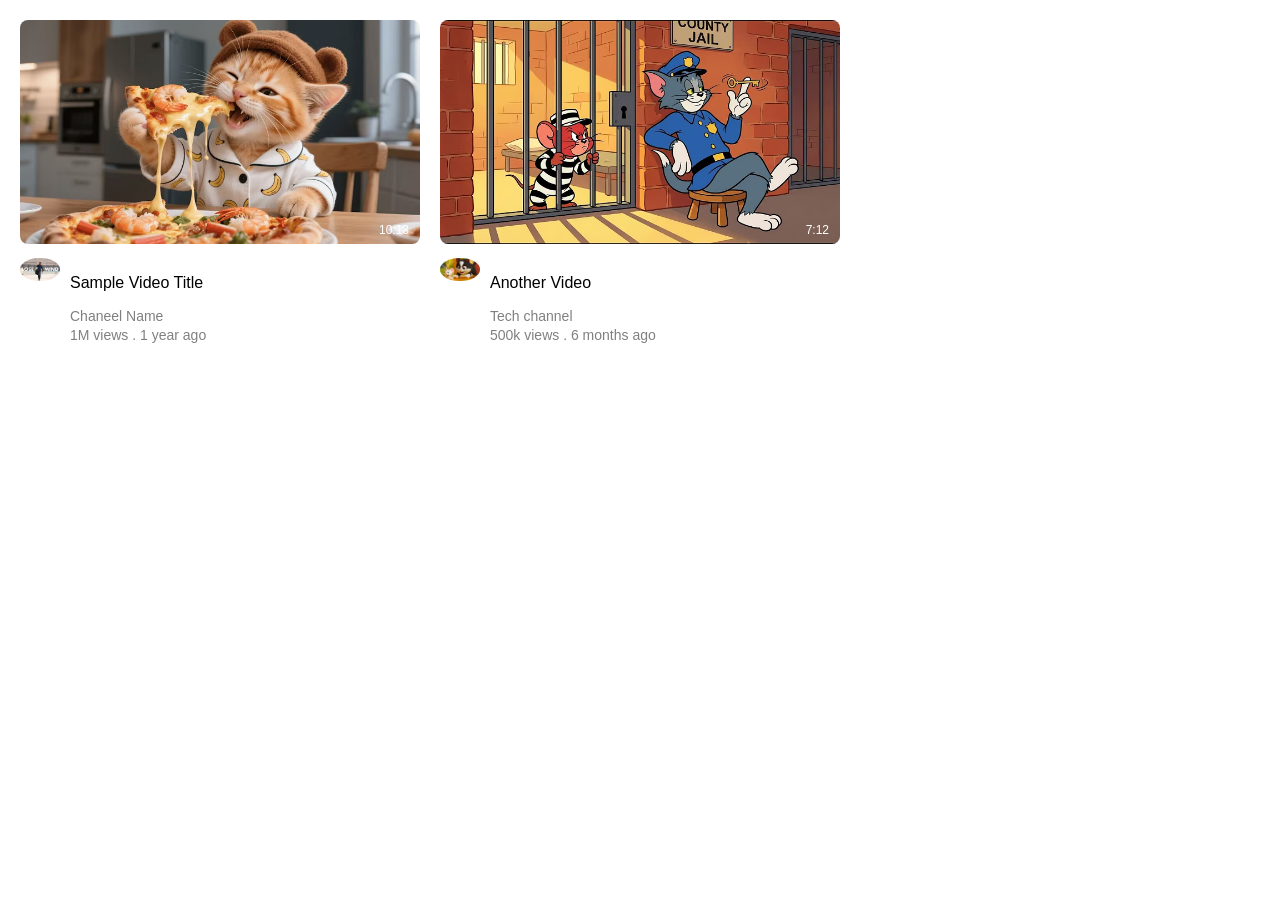
==== index.html @ 73d12cdf "Rename 17b.html to index.html" ====
<!DOCTYPE html>
<html>
    <head>
        <title>YouTube Layout</title>
        <link rel=icon href="hqdefault.jpg">
        <link rel="stylesheet" href="17b.css">
    </head>
    <body>
        <main>
            <section class="video-grid">
                <!--video 1-->
                <div class="video-preview">
                    <div class="thumbnail-row">
                        <img class="thumbnail" src="oliver.avif">
                        <div class="video-time">
                            10:13
                        </div>
                    </div>
                    <div class="video-info-grid">
                        <div class="channel-picture">
                            <img class="profile-picture" src="hqdefault.jpg">
                        </div>
                        <div class="vido-info">
                            <p class="video-title">
                                Sample Video Title
                            </p>
                            <p class="video-author">
                                Chaneel Name
                            </p>
                            <p class="video-stats">
                                1M views . 1 year ago
                            </p>
                        </div>
                    </div>
                </div>
<!--video 2-->
<div class="video-preview">
    <div class="thumbnail-row">
        <img class="thumbnail" src="rex.avif">
        <div class="video-time">7:12</div>
    </div>
    <div class="video-info-grid">
        <div class="chaneel-picture">
            <img class="profile-picture" src="mini.avif">
        </div>
        <div class="video-info">
            <p class="video-info">Another Video</p>
            <p class="video-author">Tech channel</p>
            <p class="video-stats">500k views . 6 months ago</p>
        </div>
    </div>
</div>
    </section>
        </main>
    </body>
</html>
---- 17b.css ----
body{
    margin:0;
    font-family:Arial;
}
.video-grid{
    display:grid;
    grid-template-columns:1fr 1fr 1fr;
    gap:20px;
    padding:20px;
}
.video-preview{
    cursor:pointer;
}
.thumbnail{
    width:100%;
    border-radius:8px;

}
.thumbnail-row{
    position:relative;
}
.video-time{
    position:absolute;
    bottom:8px;
    right:5px;
    color:white;
    font-size:12px;
    padding:3px 6px;
    border-radius:3px;
}
/*video Info*/
.video-info-grid{
    display:grid;
    grid-template-columns:50px 1fr;
    margin-top:10px;
}
.profile-picture{
    width:40px;
    border-radius:50%;
}
.video-author,
.video-stats{
    font-size:14px;
    color:gray;
    margin:3px 0;
}
/* Responsive design using max-width*/
@media(max-width:1000px){
    .video-grid{
        grid-template-columns:1fr 1fr;
    }
}
@media(max-width:600px){
    .video-grid{
        grid-template-columns:1fr;
    }
}
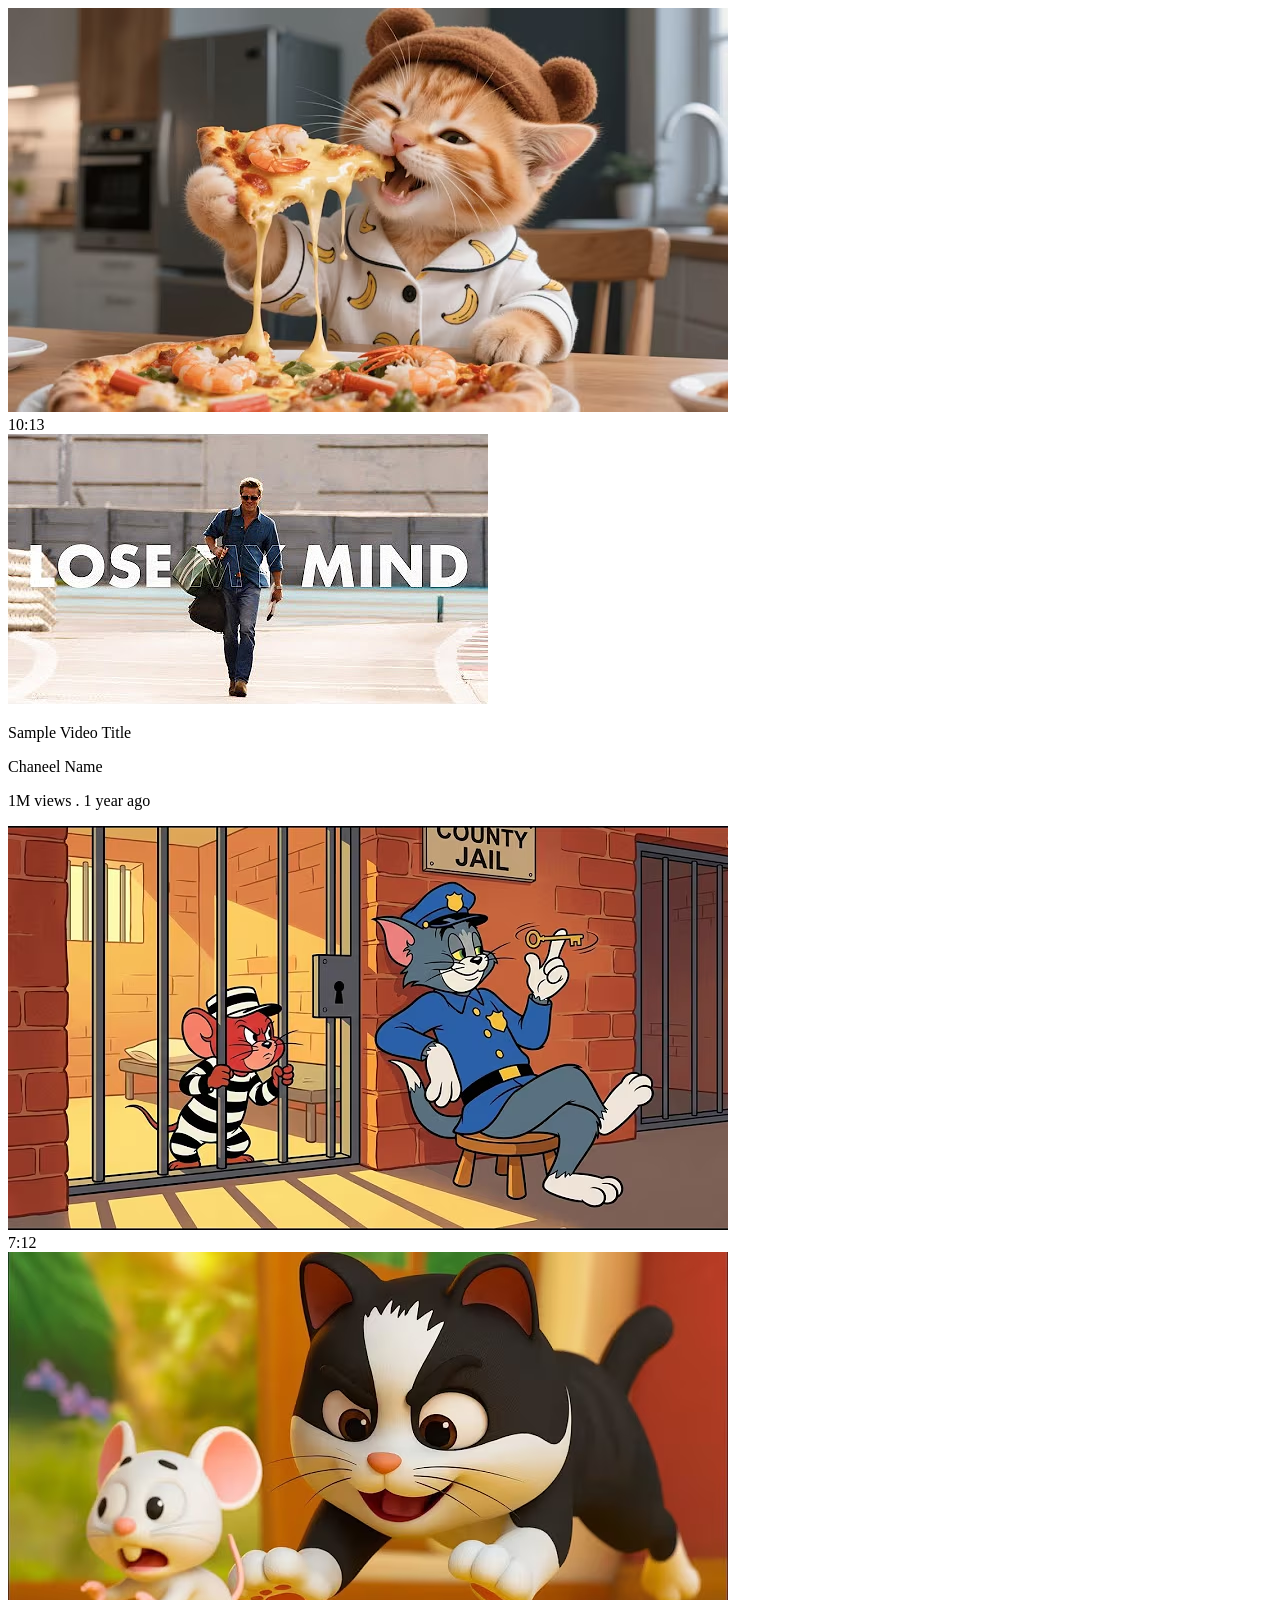
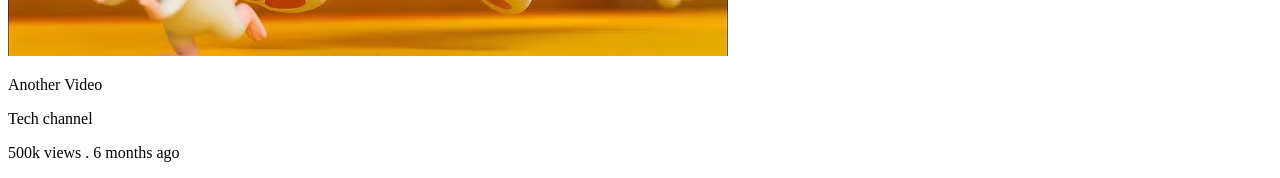
==== commit 7b52f5fe: "Update index.html" ====
--- a/index.html
+++ b/index.html
@@ -3,7 +3,7 @@
     <head>
         <title>YouTube Layout</title>
         <link rel=icon href="hqdefault.jpg">
-        <link rel="stylesheet" href="17b.css">
+        <link rel="stylesheet" href="test.css">
     </head>
     <body>
         <main>
--- a/test.css
+++ b/test.css
@@ -0,0 +1,3 @@
+boby{
+    opacity:0.3;
+}
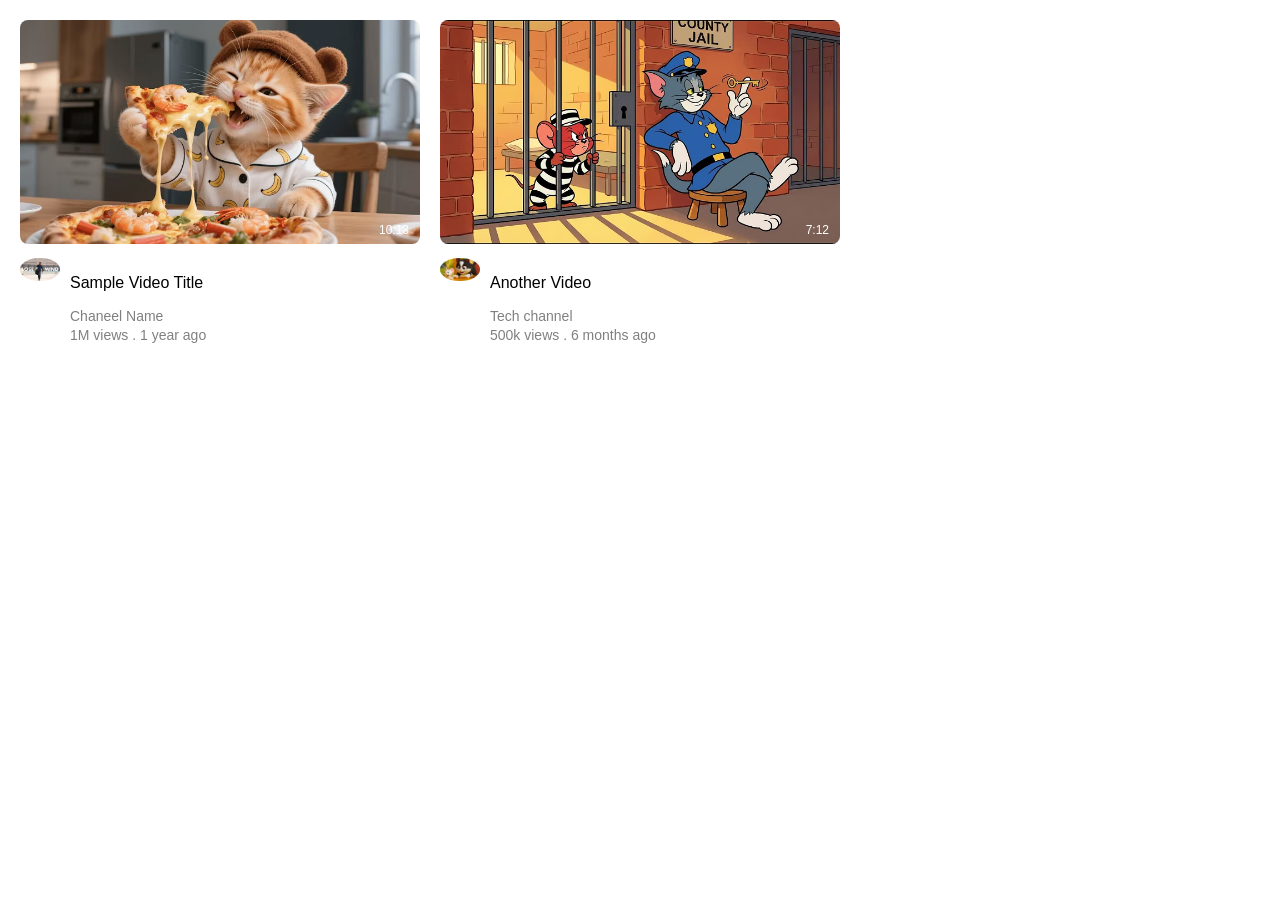
==== commit 52a87273: "Fix typos and update stylesheet link in index.html Updated the stylesheet link and fixed minor typos" ====
--- a/index.html
+++ b/index.html
@@ -3,7 +3,7 @@
     <head>
         <title>YouTube Layout</title>
         <link rel=icon href="hqdefault.jpg">
-        <link rel="stylesheet" href="test.css">
+        <link rel="stylesheet" href="style.css">
     </head>
     <body>
         <main>
--- a/style.css
+++ b/style.css
@@ -0,0 +1,57 @@
+body{
+    margin:0;
+    font-family:Arial;
+}
+.video-grid{
+    display:grid;
+    grid-template-columns:1fr 1fr 1fr;
+    gap:20px;
+    padding:20px;
+}
+.video-preview{
+    cursor:pointer;
+}
+.thumbnail{
+    width:100%;
+    border-radius:8px;
+
+}
+.thumbnail-row{
+    position:relative;
+}
+.video-time{
+    position:absolute;
+    bottom:8px;
+    right:5px;
+    color:white;
+    font-size:12px;
+    padding:3px 6px;
+    border-radius:3px;
+}
+/*video Info*/
+.video-info-grid{
+    display:grid;
+    grid-template-columns:50px 1fr;
+    margin-top:10px;
+}
+.profile-picture{
+    width:40px;
+    border-radius:50%;
+}
+.video-author,
+.video-stats{
+    font-size:14px;
+    color:gray;
+    margin:3px 0;
+}
+/* Responsive design using max-width*/
+@media(max-width:1000px){
+    .video-grid{
+        grid-template-columns:1fr 1fr;
+    }
+}
+@media(max-width:600px){
+    .video-grid{
+        grid-template-columns:1fr;
+    }
+}
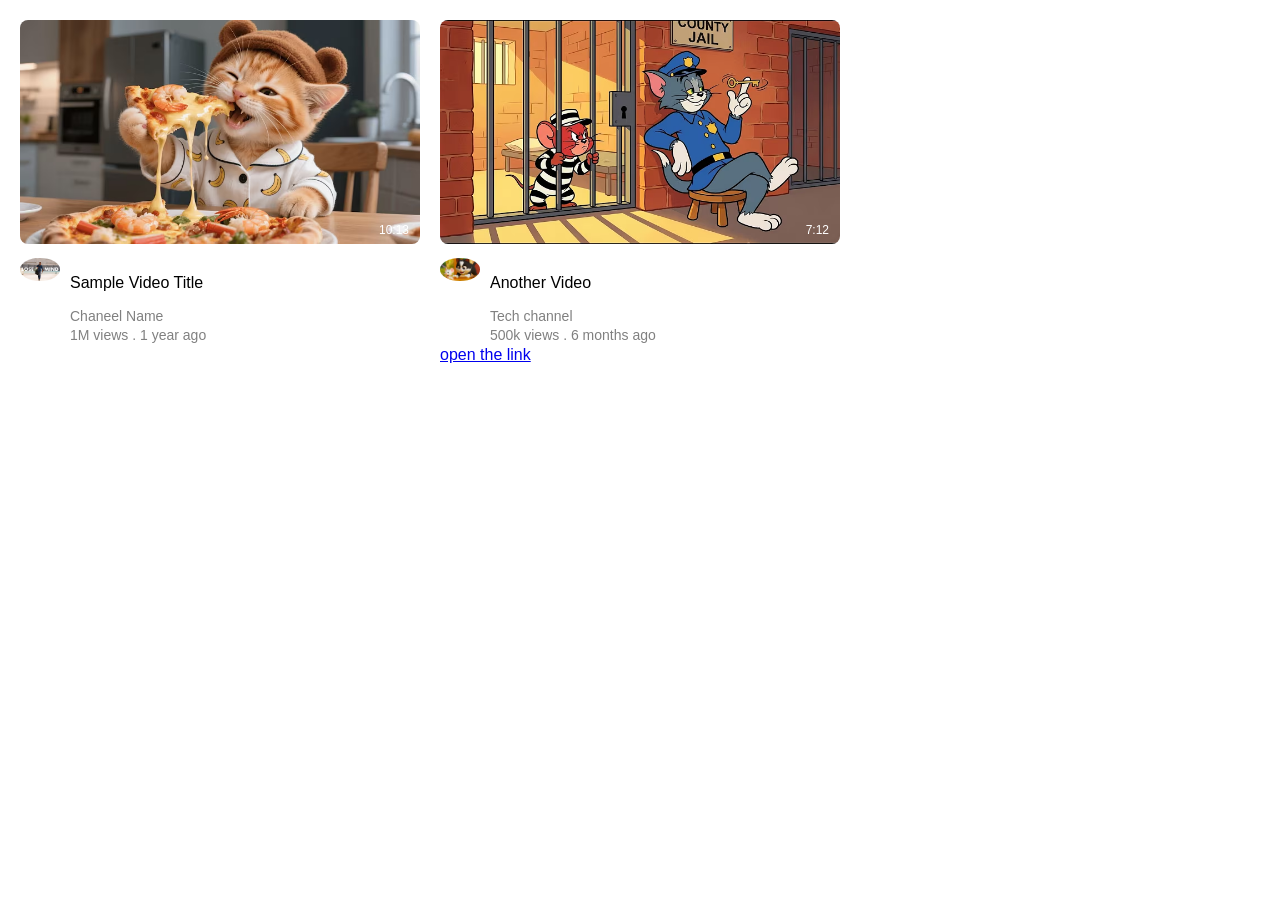
==== commit 213bd05c: "Update index.html" ====
--- a/index.html
+++ b/index.html
@@ -49,6 +49,7 @@
             <p class="video-stats">500k views . 6 months ago</p>
         </div>
     </div>
+    <a href=test.css>open the link</a>
 </div>
     </section>
         </main>
